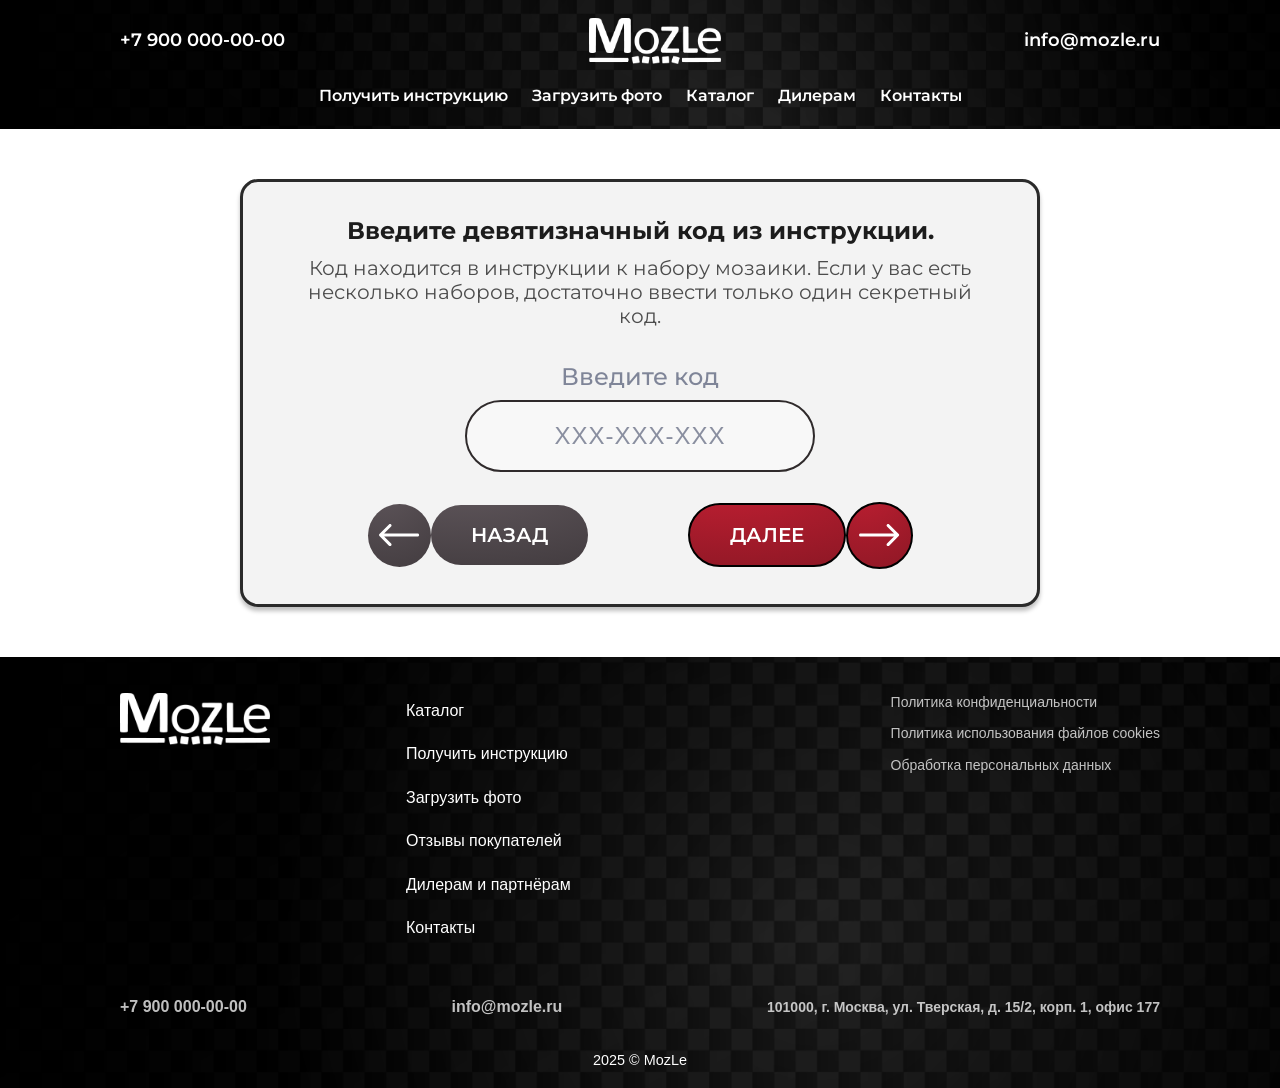
==== index.html @ 28b5d6a4 "main" ====
<!DOCTYPE html>
<html lang="en">
<head>
    <meta charset="UTF-8">
    <meta name="viewport" content="width=device-width, initial-scale=1.0">

    <title>generator</title>

    <link rel="preconnect" href="https://fonts.googleapis.com">
    <link rel="preconnect" href="https://fonts.gstatic.com" crossorigin>
    <link href="https://fonts.googleapis.com/css2?family=Montserrat:ital,wght@0,100..900;1,100..900&display=swap" rel="stylesheet">
    <link rel="stylesheet" href="style/style_generate.css">
    <link rel="stylesheet" href="style/style_generate_1000.css">

 
</head>
<body>
<!-- меню -->
 <div class="page">



<header>
<div class="center_header">
<div class="logo_box">
     <h3  class="PC_h3">+7 900 000-00-00</h3>
    <img src="img/logo.png" alt="">
    <h3 class="PC_h3">info@mozle.ru</h3>


</div>
            <div  id="menu" class="link_box">
                <a href="" class="header_link">Получить инструкцию</a>
                <a href="" class="header_link">Загрузить фото</a>
                <a href="" class="header_link">Каталог</a>
                <a href="" class="header_link">Дилерам</a>
                <a href="" class="header_link">Контакты</a>
            </div>
        </div>
    </header>
 <!-- меню конец -->

 <div class="menu_mobile">
    <div class="center_header_mob">

<div class="logo_box_mob">
    <img src="img/logo.png" alt="">
    <div class="burger" id="burger">
        <span></span>
        <span></span>
        <span></span>
    </div>
    <div class="right_txt_mob">
    <h3>+7 900 000-00-00</h3>
    <h3>info@mozle.ru</h3>
    </div>

</div>
            <div  id="menu2" class="link_box">
                <a href="" class="header_link">Получить инструкцию</a>
                <a href="" class="header_link">Загрузить фото</a>
                <a href="" class="header_link">Каталог</a>
                <a href="" class="header_link">Дилерам</a>
                <a href="" class="header_link">Контакты</a>
            </div>

        </div>
 </div>

 </div>

<div class="page">



    <div class="code-step">
  <div class="code-step__card">
    <h2 class="code-step__title">Введите девятизначный код из инструкции.</h2>

    <p class="code-step__text">
      Код находится в инструкции к набору мозаики. Если у вас есть несколько
      наборов, достаточно ввести только один секретный код.
    </p>

    <label for="secret-code" class="code-step__label">Введите код</label>

    <input
  id="secret-code"
  class="code-step__input"
  type="text"
  placeholder="XXX-XXX-XXX"
  maxlength="11"
  inputmode="text"
  autocomplete="off"
/>


<div class="code-step__actions">
<a href="index.html">
  <div class="step-btn step-btn--back">
    <button class="step-btn__icon step-btn__icon--dark" type="button" aria-label="Назад">
<svg width="41" height="23" viewBox="0 0 41 23" fill="none" xmlns="http://www.w3.org/2000/svg">
  <path d="M38.6357 9.54596C39.4642 9.54596 40.1357 10.2175 40.1357 11.046C40.1357 11.8744 39.4642 12.546 38.6357 12.546V11.046V9.54596ZM0.439262 12.1066C-0.146523 11.5208 -0.146523 10.5711 0.439262 9.9853L9.9852 0.439358C10.571 -0.146429 11.5207 -0.146429 12.1065 0.439358C12.6923 1.02514 12.6923 1.97489 12.1065 2.56068L3.62124 11.046L12.1065 19.5312C12.6923 20.117 12.6923 21.0668 12.1065 21.6526C11.5207 22.2383 10.571 22.2383 9.9852 21.6526L0.439262 12.1066ZM38.6357 11.046V12.546H1.49992V11.046V9.54596H38.6357V11.046Z" fill="white" />
</svg>
    </button>

    <button class="step-btn__main step-btn__main--dark" type="button">
      НАЗАД
    </button>
  </div>

</a>

  <a href="generate_step2.html">
      <div class="step-btn step-btn--next">
    
    <button class="step-btn__main step-btn__main--red" type="button">
      ДАЛЕЕ
    </button>

    <button class="step-btn__icon step-btn__icon--red" type="button" aria-label="Далее">
 <svg width="41" height="41" viewBox="0 0 41 23" fill="none" xmlns="http://www.w3.org/2000/svg">
  <path d="M1.5 9.54596C0.671573 9.54596 0 10.2175 0 11.046C0 11.8744 0.671573 12.546 1.5 12.546V11.046V9.54596ZM39.6965 12.1066C40.2823 11.5208 40.2823 10.5711 39.6965 9.9853L30.1505 0.439358C29.5648 -0.146429 28.615 -0.146429 28.0292 0.439358C27.4434 1.02514 27.4434 1.97489 28.0292 2.56068L36.5145 11.046L28.0292 19.5312C27.4434 20.117 27.4434 21.0668 28.0292 21.6526C28.615 22.2383 29.5648 22.2383 30.1505 21.6526L39.6965 12.1066ZM1.5 11.046V12.546H38.6358V11.046V9.54596H1.5V11.046Z" fill="white" />
</svg>
    </button>
  </div>
  </a>


</div>



  </div>
</div>
</div>
 <!-- меню mobile -->


<div class="page">


<footer class="site-footer">
    <!-- Основная навигация и информация -->
    <div class="footer-container">

        <!-- Левый блок: Название / Логотип (гипотетический) -->
        <div class="footer-brand">
            <a href="/" class="brand-link">
                <img class="footer_logo" src="img/logo.png" alt="">
            </a>
            <!-- Кнопка/ссылка для каталога, если нужно выделить -->
           
        </div>

        <!-- Центральный блок: Основное меню (первая колонка) -->
        <div class="footer-nav">
            <ul class="footer-menu">
                 <li><a href="#">Каталог</a></li>
                <li><a href="#">Получить инструкцию</a></li>
                <li><a href="#">Загрузить фото</a></li>
                <li><a href="#">Отзывы покупателей</a></li>
                <li><a href="#">Дилерам и партнёрам</a></li>
                <li><a href="#">Контакты</a></li>
            </ul>
        </div>

        <!-- Правый блок: Юридические документы и контакты (вторая колонка) -->
        <div class="footer-legal">
            <ul class="legal-links">
                <li><a href="#">Политика конфиденциальности</a></li>
                <li><a href="#">Политика использования файлов cookies</a></li>
                <li><a href="#">Обработка персональных данных</a></li>
            </ul>

        </div>
        <div class="footer-contacts">
            <a href="tel:+79000000000" class="contact-phone">+7 900 000-00-00</a>
            <a href="mailto:info@mozle.ru" class="contact-email">info@mozle.ru</a>
            <address class="contact-address">
                101000, г. Москва, ул. Тверская, д. 15/2, корп. 1, офис 177
            </address>
        </div>
    </div>

    <!-- Нижняя полоса с копирайтом -->
    <div class="footer-bottom">
        <p class="copyright">2025 © MozLe</p>
    </div>
</footer>
</div>


</body>
<script>

    const burger = document.getElementById('burger');
const menu = document.getElementById('menu2');

burger.addEventListener('click', () => {
    menu.classList.toggle('active');
});






















const wrapper = document.querySelector('.cards-wrapper');
const cards = document.querySelectorAll('.card');
const prev = document.querySelector('.arrow-prev');
const next = document.querySelector('.arrow-next');

if (wrapper && cards.length && prev && next) {
  let currentIndex = 0;
  let touchStartX = 0;
  let touchEndX = 0;
  let isSwiping = false;

  function updateActive() {
    cards.forEach(card => card.classList.remove('active'));
    cards[currentIndex].classList.add('active');
  }

  function goToNext() {
    if (currentIndex < cards.length - 1) {
      currentIndex++;
      updateActive();
    }
  }

  function goToPrev() {
    if (currentIndex > 0) {
      currentIndex--;
      updateActive();
    }
  }

  next.addEventListener('click', goToNext);
  prev.addEventListener('click', goToPrev);

  updateActive();
}












 const secretCodeInput = document.getElementById("secret-code");

  secretCodeInput.addEventListener("input", function (e) {
    let value = e.target.value;

    /* оставляем только цифры */
    value = value.replace(/\D/g, "");

    /* максимум 9 цифр */
    value = value.slice(0, 9);

    /* формат XXX-XXX-XXX */
    let formatted = value.match(/.{1,3}/g);
    e.target.value = formatted ? formatted.join("-") : "";
  });
</script>
</html>
---- style/style_generate.css ----
* {
    padding: 0;
    margin: 0;
}

body {
    margin: 0 auto;
    position: relative;
    font-family: "Montserrat", sans-serif;
    font-style: normal;
  
}
a {
  text-decoration: none;
}

.title_base_h1{

}

.page {
    margin: auto;
    max-width: 1280px;
}
header {
  padding-top: 18px;
  width: 100%;
  height: 125px;
  background-image: url(../img/block1_new.png);
background-size: cover;
}
.logo_box img {
    width: 150px ;
}
.logo_box h3 {
    font-size: 23px;
    color: white;
    font-weight: 600;
    text-align: right;
    line-height: 40px;
}
.logo_box {
    margin: auto;
    width: max-content;
    z-index: 3;
    display: flex;
    align-items: center;
    gap:75px;
}
.link_box a {
font-size: 19px; 
color: white; 
font-weight: 600; 
text-decoration: none;
}
.link_box { 
    margin-top:30px;
z-index: 3;
     display: flex;
      justify-content: space-between;
     }
.center_header {

    margin: auto;
    width: 945px;
}
.right_txt_mob {
    display: none;
}
.logo_box_mob {
    display: none;
}
.center_header_mob {
    display: none;
}
/* Бургер */
.burger {
    z-index: 3;
    display: none;
    width: 30px;
    height: 22px;
    flex-direction: column;
    justify-content: space-between;
    cursor: pointer;
}

.burger span { z-index: 3;
    display: block;
    height: 3px;
    width: 100%;
    background: white;
    border-radius: 2px;
}

/*menu*/



/*FOOTER*/
.footer_logo {
  width: 150px;
}
/* Стили для футера (можно добавить в ваш CSS файл) */
.site-footer {
  margin-top: 50px;
  background-repeat: no-repeat;
  background-size: cover;
    background-image: url(../img/footer.png); /* Темный фон, как на многих сайтах */
    color: #fff;
    padding: 40px 170px 20px;
    font-family: sans-serif;
  
}

.footer-container {
    display: grid;
    grid-template-columns: auto auto auto;
    max-width: 1200px;
    margin: 0 auto;
    gap: 30px;
}

/* Бренд */
.footer-brand {
    display: flex;
    flex-direction: column;
    min-width: 150px;
}
.brand-link {
    font-size: 28px;
    font-weight: bold;
    color: #fff;
    text-decoration: none;
    margin-bottom: 10px;
}
.brand-link:hover {
    color: #ff6b6b;
}
.catalog-link {
    background-color: #ff6b6b;
    color: #fff;
    padding: 8px 16px;
    text-decoration: none;
    border-radius: 4px;
    display: inline-block;
    width: fit-content;
}

/* Меню */
.footer-menu {
    list-style: none;
    padding: 0;
    margin: 0px 0px 0px 50px;
    
}
.footer-menu li {
    margin-bottom: 16px;

    font-weight: 400;
font-size: 21px;
line-height: 150%;
color: #fff;
}
.footer-menu a {
    color: #ffffff;
    text-decoration: none;
    transition: color 0.2s;

    font-weight: 400;
font-size: 18px;
line-height: 150%;
color: #fff;
}
.footer-menu a:hover {
    color: #ff6b6b;
}

/* Юридический блок */
.footer-legal {
  opacity: 0.75;
  display: flex;
    justify-content: flex-end;
    
}
.legal-links {
    list-style: none;
    padding: 0;
    margin: 0;
}
.legal-links li {
    margin-bottom: 16px;
     max-width: 280px;

}
.legal-links a {

 
    color: #ffffff;
    text-decoration: none;
    font-weight: 400;
font-size: 16px;
line-height: 150%;
color: #fff;
}
.legal-links a:hover {
    color: #ff6b6b;
}

/* Контакты */
.footer-contacts {
   opacity: 0.75;
    grid-column: 1 / -1; /* от логотипа до последней колонки */
    display: flex;
    justify-content: space-between;
    align-items: center;
    gap: 20px;
    margin-top: 20px;
}
.contact-phone,
.contact-email {
    color: #fff;
    text-decoration: none;
    font-weight: bold;
}
.contact-phone:hover,
.contact-email:hover {
    color: #ff6b6b;
}
.contact-address {
    font-style: normal;
    color: #aaa;
   font-weight: bold;
font-size: 16px;
line-height: 150%;
color: #fff;
}

/* Нижняя часть */
.footer-bottom {
    text-align: center;
    margin-top: 15px;
    padding-top: 20px;
 
}
.copyright {
    color: #ffffff;
    font-size: 0.9em;
    margin: 0;
}










.code-step {
  width: 100%;
  display: flex;
  justify-content: center;
  padding: 50px  0px 0px 0px;
  box-sizing: border-box;

  font-family: "Montserrat", sans-serif;
}

.code-step__card {
    width: 100%;
    max-width: 800px;
    background: #f3f3f3;
   border: 3px solid #2a2a2a;
border-radius: 18px;

   box-shadow: 0 4px 4px 0 rgba(0, 0, 0, 0.25);

    padding: 35px 36px 35px;
    box-sizing: border-box;
    text-align: center;
}
.code-step__title {
  margin: 0 0 10px;
  font-size: 24px;
  line-height: 1.2;
  font-weight: 700;
  color: #1c1c1c;
}

.code-step__text {
  max-width: 710px;
  margin: 0 auto 35px;
  font-size: 20px;
  font-weight: 400;
  color: #4c4c4c;
}

.code-step__label {
  display: block;
  margin-bottom: 8px;
  font-size: 24px;
  line-height: 1.2;
  font-weight: 500;
  color: #7f8598;
}

.code-step__input {
  width: 100%;
  max-width: 350px;
  height: 72px;
  margin: 0 auto;
  display: block;
  box-sizing: border-box;
  border: 2.5px solid #2f2a2b;
  border-radius: 999px;
  background: #f8f8f8;
  text-align: center;
  outline: none;
  font-size: 24px;
  font-weight: 500;
  color: #8a8fa0;
  letter-spacing: 1px;
}

.code-step__input::placeholder {
  color: #8a8fa0;
  opacity: 1;
}



.code-step__row {
  display: flex;
  align-items: center;
  gap: 0;
}

/* КНОПКИ */
.code-step__actions {
  margin-top: 30px;
  display: flex;
  justify-content: center;
  align-items: center;
  gap: 100px;
  flex-wrap: wrap;
}

.step-btn {
  display: flex;
  align-items: center;
}

.step-btn__main,
.step-btn__icon {
  border: 0;
  color: #fff;
  cursor: pointer;
  position: relative;
  overflow: hidden;
  font-family: "Montserrat", sans-serif;
  transition: all 0.3s ease;
  flex-shrink: 0;
}

/* ОВАЛЬНАЯ КНОПКА */
.step-btn__main {
  display: inline-flex;
  align-items: center;
  justify-content: center;
  padding: 20px 40px;
 

  border-radius: 36px;
  text-decoration: none;
  font-size: 20px;
  font-weight: 600;
  line-height: 1;
}

/* КРУГ */
.step-btn__icon {
    display: inline-flex;
    align-items: center;
    justify-content: center;

    padding: 11px;
    border-radius: 50%;
    margin-left: 0;
}

.step-btn__icon svg {
  width: 41px;
  height: 41px;
  display: block;
}

/* КРАСНАЯ */
.step-btn__main--red,
.step-btn__icon--red {
  border: 2px solid black;
  background: radial-gradient(
    315.13% 323.48% at 23.74% -32.66%,
    #bf1f32 0%,
    #590f17 100%
  );
}

/* ТЁМНАЯ */
.step-btn__main--dark,
.step-btn__icon--dark {
  background: radial-gradient(
    315.13% 323.48% at 23.74% -32.66%,
    #5f565b 0%,
    #242022 100%
  );
}

/* БЛИК ТОЛЬКО НА ОСНОВНОЙ КНОПКЕ */
.step-btn__main::before {
  content: "";
  position: absolute;
  top: 0;
  left: -75%;
  width: 50%;
  height: 100%;
  background: linear-gradient(
    120deg,
    rgba(255,255,255,0) 0%,
    rgba(255,255,255,0.6) 50%,
    rgba(255,255,255,0) 100%
  );
  transform: skewX(-25deg);
  pointer-events: none;
}

.step-btn__main:hover::before {
  animation: shine2 0.8s forwards;
}

@keyframes shine2 {
  0% {
    left: -75%;
  }
  100% {
    left: 125%;
  }
}

/* СДВИГ КРУГА */
.step-btn--next:hover .step-btn__icon {
  transform: translateX(4px);
}

.step-btn--back:hover .step-btn__icon {
  transform: translateX(-4px);
}

/* лёгкий hover */
.step-btn__main:hover,
.step-btn__icon:hover {
  filter: brightness(1.03);
}



/* =========================
   STEP 2
========================= */

.sets-step {
  width: 100%;
  padding: 28px 0px 0;
  box-sizing: border-box;
  text-align: center;
  font-family: "Montserrat", sans-serif;
}

.sets-step__title {
  margin: 0 0 26px;
  font-size: 24px;
  line-height: 1.2;
  font-weight: 700;
  color: #1c1c1c;
}

.sets-step__viewport {
  width: 90%;
  margin: auto;
  overflow: hidden;
}

.sets-step__track {
  display: grid;
  grid-template-columns: repeat(4, minmax(0, 1fr));
  gap: 14px;
  align-items: stretch;
  justify-items: center;
}

.set-card {
  width: 97%;
  height: 275px;
  max-width: 301px;
  border: 2.5px solid #2a2a2a;
  border-radius: 22px;
  overflow: hidden;
  background: #ffffff;
  transition: background 0.3s ease, transform 0.3s ease, box-shadow 0.3s ease;
  cursor: pointer;
  display: flex;
  flex-direction: column;
  box-shadow: 0 4px 10px rgba(0, 0, 0, 0.12);
}

.set-card__image-box {
  position: relative;
  flex: 1;
  min-height: 0;
  overflow: hidden;
  background: #ffffff;
  transition: background 0.3s ease;
}
.set-card__image {
  width: 100%;
  height: 100%;
  display: block;
  object-fit: cover;
  object-position: center;
  border-radius: 21px;
}

.set-card__bottom {
  height: 85px;
  min-height: 64px;
  background: #ffffff;
  display: flex;
  align-items: center;
  justify-content: center;
  padding: 10px 12px;
  box-sizing: border-box;
  transition: background 0.3s ease;
}


.set-card__name {
  margin: 0;
  font-size: 30px;
  line-height: 1;
  font-weight: 700;
  color: #1c1c1c;
  transition: color 0.3s ease;
}


.set-card:hover {
  transform: translateY(-1px);
}

/* ПОСЛЕ КЛИКА КРАСНЫЕ И ФОН ПОД КАРТИНКОЙ, И НИЖНИЙ БЛОК */
.set-card.is-active {
  background: #bf1f32;
}

.set-card.is-active .set-card__image-box {
  background: #bf1f32;
}

.set-card.is-active .set-card__bottom {
  background: #bf1f32;
}

.set-card.is-active .set-card__name {
  color: #ffffff;
}
/* кнопки количества */
.sets-count {
  margin: 20px auto 16px;
  width: max-content;
  display: grid;
  grid-template-columns: repeat(2, 180px); /* было меньше */
  gap: 14px 16px;
}

.sets-count__btn {

  height: 55px;

  border-radius: 999px;
  border: 2px solid #2a2a2a;
  background: #ffffff;
  color: #1c1c1c;
  font-family: "Montserrat", sans-serif;
  font-size: 20px;
  font-weight: 600;
  line-height: 1;
  cursor: pointer;
  transition: all 0.3s ease;
  box-shadow: 0 2px 5px rgba(0, 0, 0, 0.08);
}

/* Красная только после клика */
.sets-count__btn.is-active{
  color: #ffffff;
  border-color: #5f0f17;
  background: radial-gradient(
    315.13% 323.48% at 23.74% -32.66%,
    #bf1f32 0%,
    #590f17 100%
  );
box-shadow: 0 1px 2px 0 rgba(0, 0, 0, 0.1), 2px 3px 3px 0 rgba(0, 0, 0, 0.09), 3px 6px 4px 0 rgba(0, 0, 0, 0.05), 5px 11px 5px 0 rgba(0, 0, 0, 0.01), 8px 17px 5px 0 rgba(0, 0, 0, 0);
}

/* недоступная */
.sets-count__btn.is-disabled {
  background: #d8d8d8;
  color: #6d6d6d;
  border-color: #a7a7a7;
  opacity: 0.55;
  cursor: not-allowed;
  pointer-events: none;
  box-shadow: none;
}

.sets-step__note {
  max-width: 880px;
  margin: 30px auto;
  font-size: 14px;
  line-height: 1.35;
  font-weight: 400;
  color: #4c4c4c;
}

.sets-step__note-link {
  color: #bf1f32;
  font-weight: 700;
  text-decoration: none;
}

.sets-step__note-link:hover {
  text-decoration: underline;
}

.sets-step__actions {
  margin-top: 22px;
}

.sets-step__actions a {
  text-decoration: none;

}



.set-card__image-box,
.set-card__image {
  border-top-left-radius: 21px;
  border-top-right-radius: 21px;

   border-bottom-left-radius: 21px;
  border-bottom-right-radius: 21px;
}











/* =========================
   STEP 3
========================= */
 .canvas-step {
    width: 100%;
    padding: 28px 0 0;
    box-sizing: border-box;
    text-align: center;
    font-family: "Montserrat", sans-serif;
  }

  .canvas-step__title {
    margin: 0 0 26px;
    font-size: 24px;
    line-height: 1.2;
    font-weight: 700;
    color: #1c1c1c;
  }

  .canvas-step__top {
    width: max-content;
    margin: 0 auto 22px;
    display: flex;
    align-items: flex-start;
    gap: 52px;
  }

  /* карточка step 3 в стиле step 2 */
.canvas-preview-card {
  width: 97%;
  height: 275px;
  max-width: 240px;
  border: 2.5px solid #2a2a2a;
  border-radius: 18px;
  overflow: hidden;
  background: #ffffff;
  transition: background 0.3s ease, transform 0.3s ease, box-shadow 0.3s ease;
  cursor: pointer;
  display: flex;
  flex-direction: column;
  box-shadow: 0 4px 10px rgba(0, 0, 0, 0.12);
}

.canvas-preview-card__image-box {
  position: relative;
  flex: 1;
  min-height: 0;
  overflow: hidden;
  background: #ffffff;
  transition: background 0.3s ease;

border-radius: 16px;
}

.canvas-preview-card__image {
  width: 100%;
  height: 100%;
  display: block;
  object-fit: cover;
  object-position: center;

  /* у самой картинки скругление убрать */
  border-radius: 0;
}

.canvas-preview-card__bottom {
  height: 85px;
  min-height: 64px;
  background: #ffffff;
  display: flex;
  align-items: center;
  justify-content: center;
  padding: 10px 10px;
  box-sizing: border-box;
  transition: background 0.3s ease;
}

.canvas-preview-card__name {
  margin: 0;
  font-size: 30px;
  font-weight: 700;
  color: #1c1c1c;
  transition: color 0.3s ease;
}

  .canvas-preview-card:hover {
    transform: translateY(-1px);
  }



  /* схемы справа */
  .cancas_cont {
    width: 200px;
    display: flex;
    padding-left: 30px;
  }
.canvas-step__schemes {

  display: flex;
  flex-direction: column;
  gap: 14px;
  padding-top: 6px;
}

.canvas-scheme {
  display: grid;
  gap: 0;
  width: max-content;
}

.canvas-scheme span {
  width: 28px;
  height: 28px;
  background: #d9d9d9;
  border: 1.5px solid #6a6a6a;
  box-sizing: border-box;
}

.canvas-scheme--tall {
  margin: 0 auto;
}

  .canvas-scheme--wide {
    grid-template-columns: repeat(3, 28px);
    grid-template-rows: repeat(2, 28px);
  }

 
  /* кнопки размеров step 3 — в том же стиле */
  .canvas-size {
    margin: 20px auto 16px;
    width: max-content;
    display: grid;
    grid-template-columns: repeat(4, 120px);
    gap: 14px 16px;
  }

  .canvas-size__btn {
    height: 55px;
    border-radius: 999px;
    border: 2px solid #2a2a2a;
    background: #ffffff;
    color: #1c1c1c;
    font-family: "Montserrat", sans-serif;
    font-size: 20px;
    font-weight: 600;
    line-height: 1;
    cursor: pointer;
    transition: all 0.3s ease;
    box-shadow: 0 2px 5px rgba(0, 0, 0, 0.08);
  }

  .canvas-size__btn.is-active {
    color: #ffffff;
    border-color: #5f0f17;
    background: radial-gradient(
      315.13% 323.48% at 23.74% -32.66%,
      #bf1f32 0%,
      #590f17 100%
    );
    box-shadow:
      0 1px 2px 0 rgba(0, 0, 0, 0.1),
      2px 3px 3px 0 rgba(0, 0, 0, 0.09),
      3px 6px 4px 0 rgba(0, 0, 0, 0.05),
      5px 11px 5px 0 rgba(0, 0, 0, 0.01),
      8px 17px 5px 0 rgba(0, 0, 0, 0);
  }

  .canvas-step__note {
    max-width: 880px;
    margin: 30px auto;
    font-size: 14px;
    line-height: 1.35;
    font-weight: 400;
    color: #4c4c4c;
  }

  .canvas-step__note-link {
    color: #bf1f32;
    font-weight: 700;
    text-decoration: none;
  }

  .canvas-step__note-link:hover {
    text-decoration: underline;
  }

  .canvas-step__actions {
    margin-top: 22px;
  }


.canvas-step__actions a {
  text-decoration: none;
}

.canvas-size__btn.is-disabled {
  background: #d8d8d8;
  color: #6d6d6d;
  border-color: #a7a7a7;
  opacity: 0.55;
  cursor: not-allowed;
  pointer-events: none;
  box-shadow: none;
}








/* =========================
   STEP 4
========================= */

.upload-step {
  width: 100%;
  padding: 26px 0 0;
  box-sizing: border-box;
  text-align: center;
  font-family: "Montserrat", sans-serif;
}

.upload-step__title {
  margin: 15px 0 35px 0px ;
  font-size: 24px;
  line-height: 1.15;
  font-weight: 700;
  color: #1c1c1c;
}

.upload-box {
  width: 100%;
  max-width: 634px;
  min-height: 404px;
  margin: 0 auto;
  border: 2.5px solid #1f1f1f;
  border-radius: 18px;
  background: #efefef;
  box-sizing: border-box;
  padding: 46px 36px 34px;
  display: flex;
  flex-direction: column;
  align-items: center;
  justify-content: flex-start;
}

.upload-box__icon {
  width: 108px;
  height: 108px;
  color: #0f0f0f;
  margin-bottom: 24px;
}

.upload-box__icon svg {
  width: 100%;
  height: 100%;
  display: block;
}

.upload-box__text {
  margin: 0 0 20px;
  font-size: 24px;
  line-height: 1.15;
  font-weight: 600;
  color: #1d1d1d;
}

.upload-box__input {
  display: none;
}

.upload-action {
  display: inline-flex;
  align-items: center;
  justify-content: center;
  gap: 0;
  text-decoration: none;
  cursor: pointer;
  margin-bottom: 18px;
}

.upload-action__icon,
.upload-action__main {
  color: #ffffff;
  border: 2px solid #111111;
  background: radial-gradient(
    315.13% 323.48% at 23.74% -32.66%,
    #bf1f32 0%,
    #590f17 100%
  );
}

.upload-action__icon {
  width: 54px;
  height: 54px;
  border-radius: 50%;
  display: inline-flex;
  align-items: center;
  justify-content: center;
  flex: 0 0 54px;
  margin-right: -2px;
}

.upload-action__icon svg {
  width: 28px;
  height: 28px;
  display: block;
}

.upload-action__main {
  min-width: 362px;
  height: 58px;
  padding: 0 28px;
  border-radius: 999px;
  display: inline-flex;
  align-items: center;
  justify-content: center;
  font-size: 18px;
  line-height: 1;
  font-weight: 700;
  letter-spacing: 0.01em;
}

.upload-box__limit {
  margin: 0;
  font-size: 18px;
  line-height: 1.2;
  font-weight: 400;
  color: #4a4a4a;
}

.upload-step__actions {
  margin-top: 126px;
}

.upload-step__actions a {
  text-decoration: none;
}




/* =========================
   STEP 5
========================= */

.tips_step {
  margin-top: 50px;
  display: flex;
  justify-content: center;
  align-items: center;
}
.kolobka1 img {
  margin-top: 20px;
  width: 350px;
}
.img_step5_2 {
  margin-left: 60px;
}
.img_step5_1 {
  margin-right: 60px;
}
.kolobka1 h1 {
  max-width: 395px;
  font-weight: 700;
font-size: 20px;
line-height: 130%;
text-align: center;
color: #0f0f0f;
}
.kolobka1 {
  display: flex;
  flex-direction: column;
  align-items: center;
  justify-content: center;
  text-align: center;
}
.step5_mobile {
  display: none;
}

/* =========================
   TABLET 1001-1280
========================= */

@media (max-width: 1280px) and (min-width: 1001px) {
  body {
    overflow-x: hidden;
  }

  header {
    height: auto;
    padding: 18px 24px 24px;
    box-sizing: border-box;
  }

  .center_header {
    width: 100%;
    max-width: 1040px;
    padding: 0;
  }

  .logo_box {
    width: 100%;
    justify-content: space-between;
    gap: 24px;
  }

  .logo_box img {
    width: 132px;
  }

  .logo_box h3 {
    font-size: 18px;
    line-height: 1.3;
  }

  .link_box {
    width: 100%;
    margin-top: 22px;
    gap: 18px 24px;
    justify-content: center;
    flex-wrap: wrap;
  }

  .link_box a {
    font-size: 16px;
  }

  .site-footer {
    padding: 36px 40px 20px;
    box-sizing: border-box;
  }

  .footer-container {
    width: 100%;
    max-width: 1040px;
    grid-template-columns: minmax(150px, 0.7fr) minmax(0, 1fr) minmax(220px, 0.95fr);
    gap: 24px;
  }

  .footer-container > * {
    min-width: 0;
  }

  .footer-menu {
    margin-left: 0;
  }

  .footer-menu li {
    margin-bottom: 12px;
  }

  .footer-menu a {
    font-size: 16px;
    line-height: 1.35;
  }

  .legal-links li {
    max-width: none;
    margin-bottom: 12px;
  }

  .legal-links a,
  .contact-address {
    font-size: 14px;
    line-height: 1.4;
  }

  .footer-contacts {
    align-items: flex-start;
    flex-wrap: wrap;
    gap: 14px 20px;
  }
}

@media (max-width: 1120px) and (min-width: 1001px) {
  .center_header {
    max-width: 980px;
  }

  .logo_box {
    gap: 16px;
  }

  .logo_box h3 {
    font-size: 16px;
  }

  .link_box {
    gap: 14px 18px;
  }

  .link_box a {
    font-size: 15px;
  }

  .site-footer {
    padding-left: 28px;
    padding-right: 28px;
  }

  .footer-container {
    grid-template-columns: minmax(140px, 0.6fr) minmax(0, 1fr) minmax(200px, 0.9fr);
    gap: 18px;
  }

  .footer-menu a {
    font-size: 15px;
  }
}
.editor-side__meta {
  display: none;
}
---- style/style_generate_1000.css ----
/* мобильная версия */
@media (max-width: 1000px) {
  /*меню*/
   header {
        height: auto;
        padding-bottom: 20px;
        position: relative;
        z-index: 100;

        display: none;
    }



.page_mobile{
  max-width: 390px;
  margin: 0 auto;
  background: white;
}
.footer-nav {
  display: none;
}
.footer-legal {
  display: none;
}
.menu_mobile {
    height: auto;
    padding-bottom: 20px;
    position: relative;
    z-index: 100;
    display: flex;
    justify-content: center;
    align-items: center;
    padding-top: 10px;
     background-image: url(../img/headerbg-mob.png);
    background-size: cover;
    }


    .center_header_mob {
        width: 90%;
        display: block;
    }

    .logo_box_mob {
        width: 100%;
       
        display: grid;
        grid-template-columns: auto 1fr auto;
        grid-template-rows: auto auto;
        align-items: center;
        row-gap: 10px;

       
    }

    /* логотип */
    .logo_box_mob img {
        grid-column: 1 / 2;
        grid-row: 1 / 2;
        width: 150px;
    }

    /* бургер справа */
    .burger {
        grid-column: 3 / 4;
        grid-row: 1 / 2;
        display: flex;
    }

    /* телефон и почта снизу */
    .right_txt_mob {
        display: flex;
        justify-content: space-between;
        align-items: center;
        grid-column: 1 / 4;
        grid-row: 2 / 3;
        width: 100%;
    }

    .right_txt_mob h3 {
        margin: 0;
        font-size: 16px;
        color: white;
        font-weight: 600;
        line-height: 26px;
    }

    /* меню */
    .link_box {
        position: absolute;
        top: 73%;
        left: 0;
        width: 100%;
        background: #262626;
        flex-direction: column;
        align-items: center;
        gap: 20px;
        padding: 10px 0;
        display: none;
        z-index: 10;
    }

    .link_box.active {
        display: flex;
    }



/*footer*/


.footer_logo {
  width: 170px;
}

.site-footer {
    margin-top: 5px;
    color: #fff;
    padding: 40px 30px 20px;
    font-family: sans-serif;

    background-repeat: no-repeat;
    background-size: cover;
     background-image: url(../img/footer_mob.png); 
}

.footer-container {
    display: flex;
    flex-direction: column;
    grid-template-columns: auto auto auto;
    max-width: 1200px;
    margin: 0 auto;
    gap: 30px;
}

/* Бренд */
.footer-brand {
  align-items: center;
  margin: auto;
  justify-content: center;
    display: flex;
    flex-direction: column;
    min-width: 150px;
}
.brand-link {
    font-size: 28px;
    font-weight: bold;
    color: #fff;
    text-decoration: none;
    margin-bottom: 10px;
}
.brand-link:hover {
    color: #ff6b6b;
}
.catalog-link {
    background-color: #ff6b6b;
    color: #fff;
    padding: 8px 16px;
    text-decoration: none;
    border-radius: 4px;
    display: inline-block;
    width: fit-content;
}

/* Меню */
.footer-menu {
    list-style: none;
    padding: 0;
    margin: 0px 0px 0px 0px;

      text-align: center;
    align-items: center;
    
}
.footer-menu li {
    margin-bottom: 16px;

    font-weight: 400;
font-size: 18px;
line-height: 150%;
color: #fff;
}
.footer-menu a {
    color: #ffffff;
    text-decoration: none;
    transition: color 0.2s;

    font-weight: 400;
font-size: 18px;
line-height: 150%;
color: #fff;
}
.footer-menu a:hover {
    color: #ff6b6b;
}

/* Юридический блок */
.footer-legal {
  text-align: center;
    align-items: center;
  display: flex;
  flex-direction: column;
    justify-content: center;
    
}
.legal-links {
width: max-content !important;
  display: flex;
  flex-direction: column;
  justify-content: center;
    list-style: none;
    padding: 0;
    margin: 0;
}
.legal-links li {
    margin-bottom: 16px;
     max-width: 280px;

}
.legal-links a {

 
    color: #ffffff;
    text-decoration: none;
    font-weight: 400;
font-size: 16px;
line-height: 150%;
color: #fff;
}
.legal-links a:hover {
    color: #ff6b6b;
}

/* Контакты */
.footer-contacts {
  text-align: center;
  flex-direction: column;
    grid-column: 1 / -1; /* от логотипа до последней колонки */
    display: flex;
    justify-content: space-between;
    align-items: center;
    gap: 20px;
    margin-top: 20px;
}
.contact-phone,
.contact-email {
    color: #fff;
    text-decoration: none;
    font-weight: bold;
}
.contact-phone:hover,
.contact-email:hover {
    color: #ff6b6b;
}
.contact-address {
    font-style: normal;
    color: #aaa;
   font-weight: bold;
font-size: 16px;
line-height: 150%;
color: #fff;
}

/* Нижняя часть */
.footer-bottom {
    text-align: center;
    margin-top: 15px;
    padding-top: 20px;
 
}
.copyright {
    color: #ffffff;
    font-size: 0.9em;
    margin: 0;
}





















  .code-step {
    padding: 15px;
  }

  .code-step__card {
    max-width: 342px;
    border-radius: 18px;
    padding: 34px 26px 24px;
border: 3px solid #2a2a2a;
    box-shadow: 0 4px 4px 0 rgba(0, 0, 0, 0.25);
background: #fff;
  }

  .code-step__title {
    font-size: 20px;
    line-height: 1.18;
    margin-bottom: 28px;
  }

  .code-step__text {
    max-width: 260px;
    font-size: 14px;
    line-height: 143%;
    margin-bottom: 24px;
  }

  .code-step__label {
    font-size: 18px;
    margin-bottom: 10px;
  }

  .code-step__input {
    max-width: 286px;
    height: 56px;
    font-size: 22px;
    margin-bottom: 8px;
  }

  .code-step__actions {
    margin-top: 22px;
    flex-direction: column;
    align-items: stretch;
    gap: 16px;
  }

  .code-step__row {
    width: 100%;
    justify-content: flex-start;
    gap: 8px;
  }

  .code-step__row--back .circle-btn {
    width: 62px;
    height: 62px;
    flex: 0 0 62px;
  }

  .code-step__row--next .circle-btn {
    width: 62px;
    height: 62px;
    flex: 0 0 62px;
  }

  .main-btn {
    height: 64px;
    font-size: 24px;
    min-width: 0;
    flex: 1;
    padding: 0 20px;
  }

  .circle-btn svg {
    width: 30px;
    height: 30px;
  }



    .code-step__actions {
    margin-top: 24px;
    flex-direction: column;
    align-items: stretch;
    gap: 16px;
  }

  .step-btn {
    width: 100%;
  }

  .step-btn--back {
    justify-content: flex-start;
  }

  .step-btn--next {
    justify-content: flex-start;
  }

  .step-btn__main {
    height: 64px;
    border-radius: 40px;
    font-size: 22px;
    font-weight: 600;
    padding: 0 24px;
  }

  .step-btn--back .step-btn__main {
    width: 230px;
  }

  .step-btn--next .step-btn__main {
    width: 230px;
  }

  .step-btn__icon {
    width: 62px;
    height: 62px;
    padding: 0;
  }

  .step-btn__icon svg {
    width: 30px;
    height: 100px;
  }
}



@media (max-width: 389px) {
  .code-step {
    padding: 12px 8px;
  }

  .code-step__card {
    width: 100%;
    max-width: none;
    padding: 24px 14px 20px;
    border-radius: 18px;
    box-sizing: border-box;
  }

  .code-step__actions {
    gap: 12px;
  }

  .step-btn {
    width: 100%;
  }

  .step-btn--back,
  .step-btn--next {
    justify-content: flex-start;
    gap: 8px;
  }

  .step-btn__main {
    width: calc(100% - 56px);
    min-width: 0;
    height: 54px;
    padding: 0 14px;
    border-radius: 30px;
    font-size: 18px;
    box-sizing: border-box;
  }

  .step-btn--back .step-btn__main,
  .step-btn--next .step-btn__main {
    width: calc(100% - 56px);
  }

  .step-btn__icon {
    width: 48px;
    height: 48px;
    flex: 0 0 48px;
  }

  .step-btn__icon svg {
    width: 24px;
    height: 24px;
  }
}














/* =========================
   STEP 2 MOBILE
========================= */

@media (max-width: 1000px) {
  .sets-step {
    padding: 12px 0 0;
    overflow: hidden;
  }

  .sets-step__title {
    max-width: 320px;
    margin: 0 auto 18px;
    font-size: 20px;
    line-height: 1.15;
  }

  .sets-step__viewport {
    width: 100%;
    overflow: hidden;
    padding-left: 15px;
    box-sizing: border-box;
  }

  .sets-step__track {
    display: flex;
    gap: 14px;
    transition: transform 0.35s ease;
    will-change: transform;
  }

  .set-card {
    flex: 0 0 calc(100% - 66px);
    max-width: 258px;
    border-radius: 14px;
  }

  .set-card__image-box {
    height: 168px;
    padding: 8px;
  }

  .set-card__bottom {
    min-height: 60px;
    padding: 10px;
  }

  .set-card__name {
    font-size: 20px;
  }

  .set-card:hover {
    transform: none;
  }

  /* на мобилке цвет только у активной карточки */
  .set-card:hover .set-card__bottom,
  .set-card:hover .set-card__name {
    background: inherit;
    color: inherit;
  }

  .set-card.is-active .set-card__bottom {
    background: #bf1f32;
  }

  .set-card.is-active .set-card__name {
    color: #ffffff;
  }

  .sets-count {
    margin: 16px auto 16px;
    grid-template-columns: repeat(2, 95px);
    gap: 10px 10px;
  }

  .sets-count__btn {
    height: 31px;
    font-size: 12px;
    font-weight: 600;
    border-width: 1.5px;
  }

  .sets-step__note {
    max-width: 320px;
    padding: 0 14px;
    box-sizing: border-box;
    font-size: 12px;
    line-height: 1.25;
  }

  .sets-step__actions {
    margin-top: 18px;
    padding: 0 15px;
    box-sizing: border-box;
  }
}

@media (max-width: 389px) {
  .sets-step__viewport {
    padding-left: 10px;
  }

  .set-card {
    flex: 0 0 calc(100% - 58px);
  }

  .sets-count {
    grid-template-columns: repeat(2, 94px);
    gap: 8px 8px;
  }

  .sets-step__note {
    max-width: 300px;
    padding: 0 10px;
  }
}

/* ===== step1 mobile buttons: match reference layout ===== */
@media (max-width: 1000px) {
  .code-step__actions {
    width: 240px;
    margin: 24px auto 0;
    display: flex;
    flex-direction: column;
    align-items: stretch;
    gap: 18px;
  }

  .code-step__actions a {
    width: auto;
    text-decoration: none;
  }

  .code-step__actions a:first-child {
    align-self: flex-start;
  }

  .code-step__actions a:last-child {
    align-self: flex-end;
  }

  .code-step__actions .step-btn {
    width: auto;
    justify-content: flex-start;
  }

  .code-step__actions .step-btn__main {
    width: 170px !important;
    min-width: 170px !important;
    height: 48px !important;
    min-height: 48px !important;
    padding: 0 18px !important;
    border-radius: 999px;
    font-size: 15px !important;
    font-weight: 600;
    letter-spacing: 0;
    box-sizing: border-box;
  }

  .code-step__actions .step-btn__icon {
    width: 48px !important;
    height: 48px !important;
    flex: 0 0 48px !important;
    padding: 0 !important;
  }

  .code-step__actions .step-btn__icon svg {
    width: 28px !important;
    height: 18px !important;
  }
}

@media (max-width: 389px) {
  .code-step__actions {
    width: 228px;
    gap: 16px;
  }

  .code-step__actions .step-btn__main {
    width: 160px !important;
    min-width: 160px !important;
    height: 46px !important;
    min-height: 46px !important;
    font-size: 14px !important;
  }

  .code-step__actions .step-btn__icon {
    width: 46px !important;
    height: 46px !important;
    flex-basis: 46px !important;
  }

  .code-step__actions .step-btn__icon svg {
    width: 26px !important;
    height: 17px !important;
  }
}

/* Unified mobile actions */
@media (max-width: 1000px) {
  .code-step__actions {
    width: 269px !important;
    max-width: 100% !important;
    margin: 24px auto 0 !important;
    display: flex !important;
    flex-direction: column !important;
    align-items: stretch !important;
    gap: 18px !important;
  }

  .code-step__actions > a,
  .code-step__actions > div {
    display: block !important;
    width: 100% !important;
  }

  .code-step__actions .step-btn {
    width: 100% !important;
    display: flex !important;
    align-items: center !important;
    gap: 0 !important;
  }

  .code-step__actions .step-btn--back {
    justify-content: flex-start !important;
  }

  .code-step__actions .step-btn--next {
    justify-content: flex-end !important;
  }

  .code-step__actions .step-btn__main {
    width: 171px !important;
    min-width: 171px !important;
    height: 52px !important;
    min-height: 52px !important;
    padding: 0 16px !important;
    border-radius: 999px !important;
    box-sizing: border-box !important;
    display: flex !important;
    align-items: center !important;
    justify-content: center !important;
    text-align: center !important;
    font-size: 15px !important;
    font-weight: 600 !important;
    line-height: 1 !important;
    white-space: nowrap !important;
  }

  .code-step__actions .step-btn__icon {
    width: 52px !important;
    height: 52px !important;
    min-width: 52px !important;
    flex: 0 0 52px !important;
    padding: 0 !important;
    display: flex !important;
    align-items: center !important;
    justify-content: center !important;
  }

  .code-step__actions .step-btn--back .step-btn__icon {
    order: 1 !important;
    margin-right: -1px !important;
  }

  .code-step__actions .step-btn--back .step-btn__main {
    order: 2 !important;
  }

  .code-step__actions .step-btn--next .step-btn__main {
    order: 1 !important;
  }

  .code-step__actions .step-btn--next .step-btn__icon {
    order: 2 !important;
    margin-left: -1px !important;
  }

  .code-step__actions .step-btn__icon svg {
    width: 24px !important;
    height: 24px !important;
  }
}


@media (max-width: 389px) {
  .code-step__actions {
    width: min(269px, calc(100vw - 24px)) !important;
  }
}

@media (max-width: 1000px) {
  .site-footer {
    margin-top: 30px !important;
  }
}
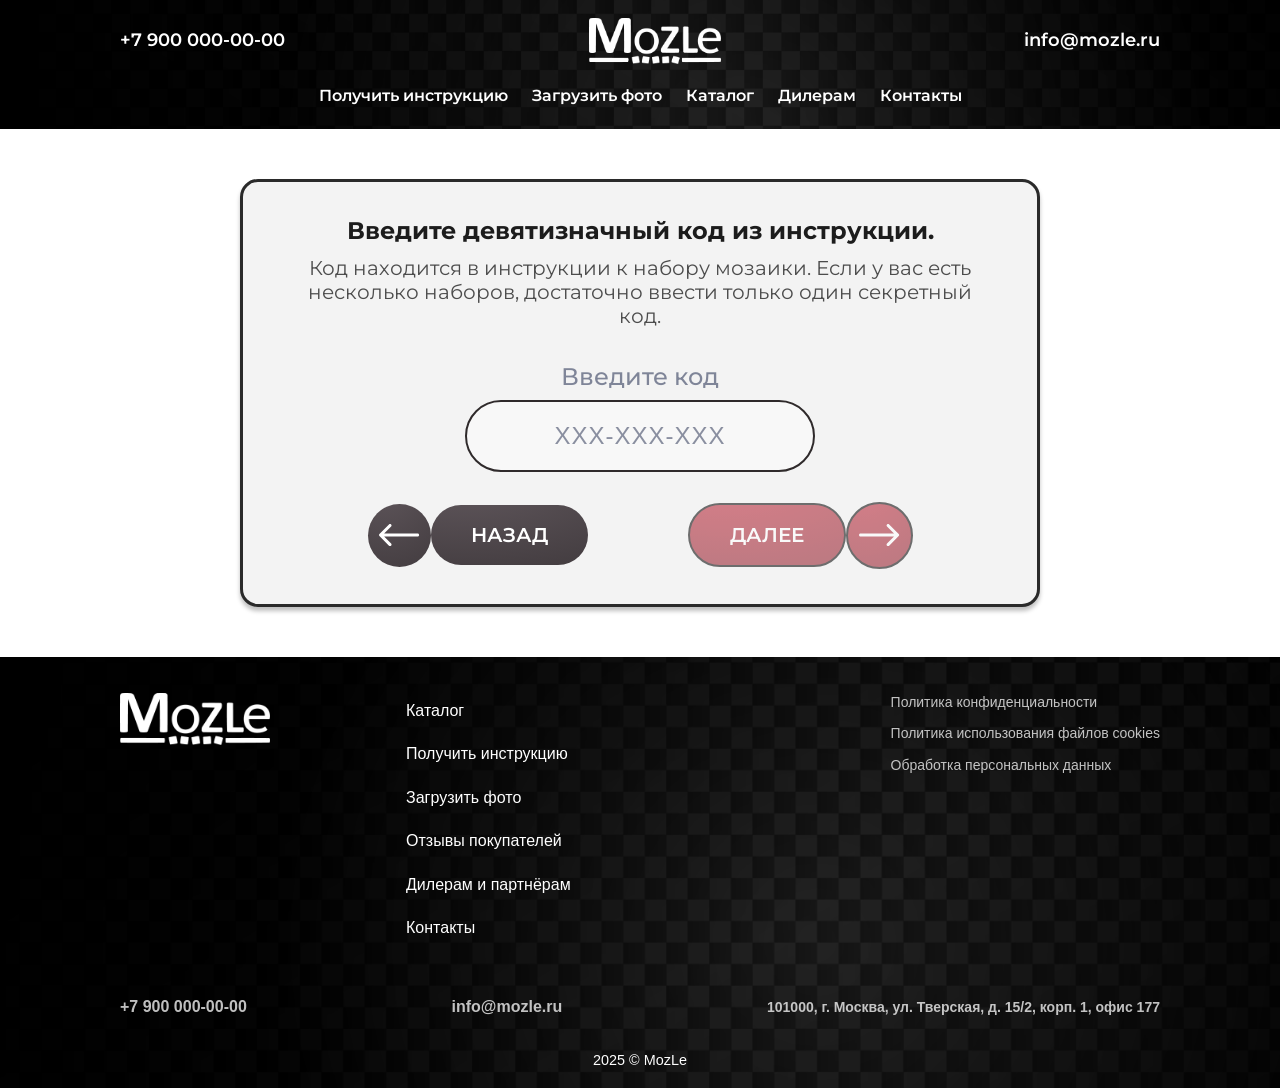
==== commit 8202de27: "main" ====
--- a/index.html
+++ b/index.html
@@ -11,6 +11,20 @@
     <link href="https://fonts.googleapis.com/css2?family=Montserrat:ital,wght@0,100..900;1,100..900&display=swap" rel="stylesheet">
     <link rel="stylesheet" href="style/style_generate.css">
     <link rel="stylesheet" href="style/style_generate_1000.css">
+    <style>
+      .code-step__actions a.is-disabled {
+        cursor: not-allowed;
+      }
+
+      .code-step__actions a.is-disabled .step-btn__main--red,
+      .code-step__actions a.is-disabled .step-btn__icon--red {
+        opacity: 0.55;
+      }
+
+      .code-step__actions a.is-disabled button {
+        cursor: not-allowed;
+      }
+    </style>
 
  
 </head>
@@ -111,7 +125,7 @@
 
 </a>
 
-  <a href="generate_step2.html">
+  <a id="next-step-link" href="generate_step2.html">
       <div class="step-btn step-btn--next">
     
     <button class="step-btn__main step-btn__main--red" type="button">
@@ -270,19 +284,44 @@
 
 
  const secretCodeInput = document.getElementById("secret-code");
-
-  secretCodeInput.addEventListener("input", function (e) {
-    let value = e.target.value;
-
-    /* оставляем только цифры */
-    value = value.replace(/\D/g, "");
-
-    /* максимум 9 цифр */
-    value = value.slice(0, 9);
-
-    /* формат XXX-XXX-XXX */
-    let formatted = value.match(/.{1,3}/g);
-    e.target.value = formatted ? formatted.join("-") : "";
+const nextStepLink = document.getElementById("next-step-link");
+
+if (secretCodeInput && nextStepLink) {
+  const nextStepHref = nextStepLink.getAttribute("href") || "generate_step2.html";
+
+  function getDigits(value) {
+    return value.replace(/\D/g, "").slice(0, 9);
+  }
+
+  function setNextStepState(enabled) {
+    nextStepLink.classList.toggle("is-disabled", !enabled);
+    nextStepLink.setAttribute("aria-disabled", String(!enabled));
+
+    if (enabled) {
+      nextStepLink.setAttribute("href", nextStepHref);
+      nextStepLink.removeAttribute("tabindex");
+    } else {
+      nextStepLink.removeAttribute("href");
+      nextStepLink.setAttribute("tabindex", "-1");
+    }
+  }
+
+  function formatAndValidateCode() {
+    const digits = getDigits(secretCodeInput.value);
+    const formatted = digits.match(/.{1,3}/g);
+    secretCodeInput.value = formatted ? formatted.join("-") : "";
+    setNextStepState(digits.length === 9);
+  }
+
+  secretCodeInput.addEventListener("input", formatAndValidateCode);
+
+  nextStepLink.addEventListener("click", function (event) {
+    if (getDigits(secretCodeInput.value).length !== 9) {
+      event.preventDefault();
+    }
   });
+
+  formatAndValidateCode();
+}
 </script>
-</html>+</html>
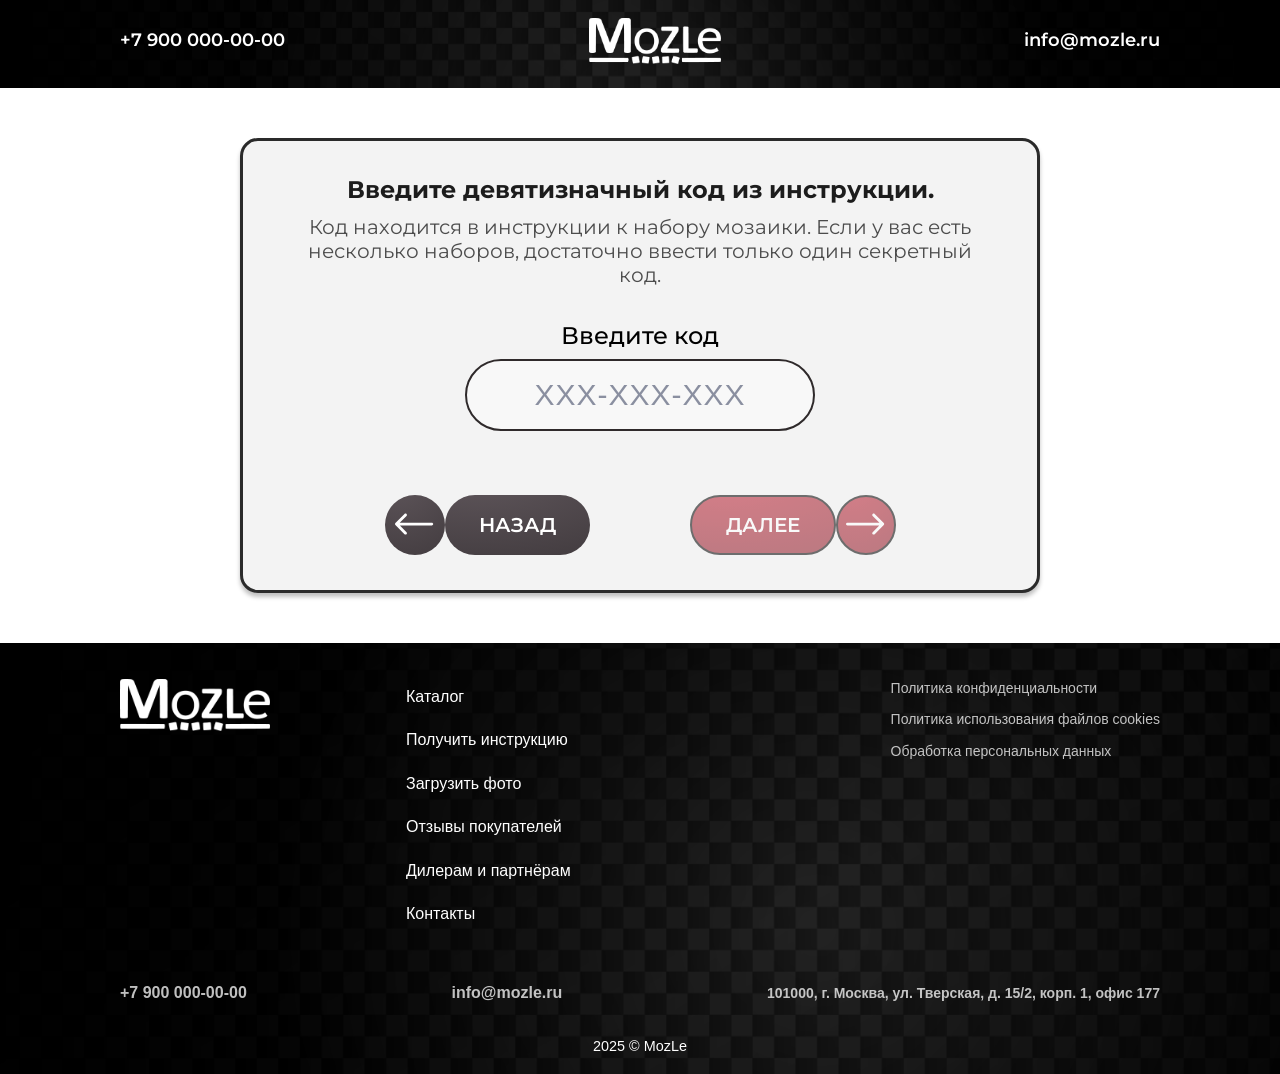
==== commit 57a4f75d: "main" ====
--- a/index.html
+++ b/index.html
@@ -24,9 +24,51 @@
       .code-step__actions a.is-disabled button {
         cursor: not-allowed;
       }
+
+      .code-step__label {
+        color: #000000;
+      }
+
+      #secret-code.code-step__input {
+        font-size: 30px;
+      }
+
+      #secret-code.code-step__input.is-valid {
+        color: #000000;
+      }
+
+      .code-step__status {
+        min-height: 24px;
+        margin-top: 10px;
+        font-size: 18px;
+        line-height: 1.2;
+        font-weight: 600;
+        color: #8a8fa0;
+      }
+
+      .code-step__status.is-valid {
+        color: #157347;
+      }
+
+      .code-step__status.is-invalid {
+        color: #b42318;
+      }
+
+      @media (max-width: 1000px) {
+        #secret-code.code-step__input {
+          font-size: 26px;
+        }
+
+        .code-step__status {
+          min-height: 20px;
+          font-size: 14px;
+          margin-top: 8px;
+        }
+      }
     </style>
 
  
+    <link rel="stylesheet" href="style/style_generate_buttons_unified.css">
 </head>
 <body>
 <!-- меню -->
@@ -43,14 +85,7 @@
 
 
 </div>
-            <div  id="menu" class="link_box">
-                <a href="" class="header_link">Получить инструкцию</a>
-                <a href="" class="header_link">Загрузить фото</a>
-                <a href="" class="header_link">Каталог</a>
-                <a href="" class="header_link">Дилерам</a>
-                <a href="" class="header_link">Контакты</a>
-            </div>
-        </div>
+</div>
     </header>
  <!-- меню конец -->
 
@@ -59,26 +94,8 @@
 
 <div class="logo_box_mob">
     <img src="img/logo.png" alt="">
-    <div class="burger" id="burger">
-        <span></span>
-        <span></span>
-        <span></span>
-    </div>
-    <div class="right_txt_mob">
-    <h3>+7 900 000-00-00</h3>
-    <h3>info@mozle.ru</h3>
-    </div>
-
-</div>
-            <div  id="menu2" class="link_box">
-                <a href="" class="header_link">Получить инструкцию</a>
-                <a href="" class="header_link">Загрузить фото</a>
-                <a href="" class="header_link">Каталог</a>
-                <a href="" class="header_link">Дилерам</a>
-                <a href="" class="header_link">Контакты</a>
-            </div>
-
-        </div>
+</div>
+</div>
  </div>
 
  </div>
@@ -98,7 +115,7 @@
 
     <label for="secret-code" class="code-step__label">Введите код</label>
 
-    <input
+<input
   id="secret-code"
   class="code-step__input"
   type="text"
@@ -107,6 +124,7 @@
   inputmode="text"
   autocomplete="off"
 />
+<p id="code-status" class="code-step__status" aria-live="polite"></p>
 
 
 <div class="code-step__actions">
@@ -211,9 +229,11 @@
     const burger = document.getElementById('burger');
 const menu = document.getElementById('menu2');
 
-burger.addEventListener('click', () => {
-    menu.classList.toggle('active');
-});
+if (burger && menu) {
+    burger.addEventListener('click', () => {
+        menu.classList.toggle('active');
+    });
+}
 
 
 
@@ -285,9 +305,11 @@
 
  const secretCodeInput = document.getElementById("secret-code");
 const nextStepLink = document.getElementById("next-step-link");
-
-if (secretCodeInput && nextStepLink) {
+const codeStatus = document.getElementById("code-status");
+
+if (secretCodeInput && nextStepLink && codeStatus) {
   const nextStepHref = nextStepLink.getAttribute("href") || "generate_step2.html";
+  const validCode = "111111111";
 
   function getDigits(value) {
     return value.replace(/\D/g, "").slice(0, 9);
@@ -306,18 +328,58 @@
     }
   }
 
+  function setCodeStatus(state) {
+    codeStatus.classList.remove("is-valid", "is-invalid");
+
+    if (state === "valid") {
+      codeStatus.textContent = "Код корректен.";
+      codeStatus.classList.add("is-valid");
+      secretCodeInput.classList.add("is-valid");
+      return;
+    }
+
+    secretCodeInput.classList.remove("is-valid");
+
+    if (state === "invalid") {
+      codeStatus.textContent = "Код некорректен.";
+      codeStatus.classList.add("is-invalid");
+      return;
+    }
+
+    if (state === "typing") {
+      codeStatus.textContent = "Введите 9 цифр кода.";
+      return;
+    }
+
+    codeStatus.textContent = "";
+  }
+
   function formatAndValidateCode() {
     const digits = getDigits(secretCodeInput.value);
     const formatted = digits.match(/.{1,3}/g);
     secretCodeInput.value = formatted ? formatted.join("-") : "";
-    setNextStepState(digits.length === 9);
+    const isValid = digits === validCode;
+    setNextStepState(isValid);
+
+    if (!digits.length) {
+      setCodeStatus("empty");
+      return;
+    }
+
+    if (isValid) {
+      setCodeStatus("valid");
+      return;
+    }
+
+    setCodeStatus(digits.length === 9 ? "invalid" : "typing");
   }
 
   secretCodeInput.addEventListener("input", formatAndValidateCode);
 
   nextStepLink.addEventListener("click", function (event) {
-    if (getDigits(secretCodeInput.value).length !== 9) {
+    if (getDigits(secretCodeInput.value) !== validCode) {
       event.preventDefault();
+      setCodeStatus("invalid");
     }
   });
 
--- a/style/style_generate.css
+++ b/style/style_generate.css
@@ -623,12 +623,13 @@
 }
 
 .sets-step__note {
-  max-width: 880px;
+  max-width: 100%;
   margin: 30px auto;
-  font-size: 14px;
+  font-size: 16px;
   line-height: 1.35;
   font-weight: 400;
   color: #4c4c4c;
+  white-space: nowrap;
 }
 
 .sets-step__note-link {
@@ -694,8 +695,8 @@
     width: max-content;
     margin: 0 auto 22px;
     display: flex;
-    align-items: flex-start;
-    gap: 52px;
+    align-items: center;
+    gap: 40px;
   }
 
   /* карточка step 3 в стиле step 2 */
@@ -764,16 +765,20 @@
 
   /* схемы справа */
   .cancas_cont {
-    width: 200px;
+    width: 310px;
     display: flex;
-    padding-left: 30px;
+    justify-content: center;
+    align-items: center;
+    padding-left: 0;
   }
 .canvas-step__schemes {
-
   display: flex;
-  flex-direction: column;
-  gap: 14px;
-  padding-top: 6px;
+  flex-direction: row;
+  gap: 42px;
+  min-height: 220px;
+  align-items: center;
+  justify-content: center;
+  padding-top: 0;
 }
 
 .canvas-scheme {
@@ -783,11 +788,18 @@
 }
 
 .canvas-scheme span {
-  width: 28px;
-  height: 28px;
+  width: 33px;
+  height: 33px;
   background: #d9d9d9;
-  border: 1.5px solid #6a6a6a;
+  border: 2px solid #6a6a6a;
   box-sizing: border-box;
+}
+
+@media (min-width: 1001px) {
+  .canvas-step__schemes.is-large-cells .canvas-scheme span {
+    width: 43px;
+    height: 43px;
+  }
 }
 
 .canvas-scheme--tall {
@@ -795,8 +807,8 @@
 }
 
   .canvas-scheme--wide {
-    grid-template-columns: repeat(3, 28px);
-    grid-template-rows: repeat(2, 28px);
+    grid-template-columns: repeat(3, 40px);
+    grid-template-rows: repeat(2, 40px);
   }
 
  
@@ -805,8 +817,8 @@
     margin: 20px auto 16px;
     width: max-content;
     display: grid;
-    grid-template-columns: repeat(4, 120px);
-    gap: 14px 16px;
+    grid-template-columns: repeat(4, 134px);
+    gap: 14px 22px;
   }
 
   .canvas-size__btn {
@@ -841,12 +853,13 @@
   }
 
   .canvas-step__note {
-    max-width: 880px;
+    max-width: 100%;
     margin: 30px auto;
-    font-size: 14px;
+    font-size: 16px;
     line-height: 1.35;
     font-weight: 400;
     color: #4c4c4c;
+    white-space: nowrap;
   }
 
   .canvas-step__note-link {
@@ -958,6 +971,17 @@
 
 .upload-action__icon,
 .upload-action__main {
+  color: #8a8fa0;
+  border: 2px solid #2f2a2b;
+  background: #f8f8f8;
+}
+
+.upload-action__icon svg path {
+  fill: currentColor;
+}
+
+.upload-action.is-loaded .upload-action__icon,
+.upload-action.is-loaded .upload-action__main {
   color: #ffffff;
   border: 2px solid #111111;
   background: radial-gradient(
@@ -1188,4 +1212,4 @@
 }
 .editor-side__meta {
   display: none;
-}+}
--- a/style/style_generate_1000.css
+++ b/style/style_generate_1000.css
@@ -24,86 +24,40 @@
   display: none;
 }
 .menu_mobile {
-    height: auto;
-    padding-bottom: 20px;
+    min-height: 0;
+    padding: 15px 0px;
     position: relative;
     z-index: 100;
     display: flex;
     justify-content: center;
     align-items: center;
-    padding-top: 10px;
-     background-image: url(../img/headerbg-mob.png);
+    background-image: url(../img/headerbg-mob.png);
     background-size: cover;
-    }
-
-
-    .center_header_mob {
-        width: 90%;
-        display: block;
-    }
-
-    .logo_box_mob {
-        width: 100%;
-       
-        display: grid;
-        grid-template-columns: auto 1fr auto;
-        grid-template-rows: auto auto;
-        align-items: center;
-        row-gap: 10px;
-
-       
-    }
-
-    /* логотип */
-    .logo_box_mob img {
-        grid-column: 1 / 2;
-        grid-row: 1 / 2;
-        width: 150px;
-    }
-
-    /* бургер справа */
-    .burger {
-        grid-column: 3 / 4;
-        grid-row: 1 / 2;
-        display: flex;
-    }
-
-    /* телефон и почта снизу */
-    .right_txt_mob {
-        display: flex;
-        justify-content: space-between;
-        align-items: center;
-        grid-column: 1 / 4;
-        grid-row: 2 / 3;
-        width: 100%;
-    }
-
-    .right_txt_mob h3 {
-        margin: 0;
-        font-size: 16px;
-        color: white;
-        font-weight: 600;
-        line-height: 26px;
-    }
-
-    /* меню */
-    .link_box {
-        position: absolute;
-        top: 73%;
-        left: 0;
-        width: 100%;
-        background: #262626;
-        flex-direction: column;
-        align-items: center;
-        gap: 20px;
-        padding: 10px 0;
-        display: none;
-        z-index: 10;
-    }
-
-    .link_box.active {
-        display: flex;
-    }
+}
+
+.center_header_mob {
+    width: 100%;
+    display: flex;
+    justify-content: center;
+}
+
+.logo_box_mob {
+    width: auto;
+    display: flex;
+    align-items: center;
+    justify-content: center;
+}
+
+.logo_box_mob img {
+    width: 150px;
+    display: block;
+}
+
+.burger,
+.right_txt_mob,
+.menu_mobile .link_box {
+    display: none !important;
+}
 
 
 
--- a/style/style_generate_buttons_unified.css
+++ b/style/style_generate_buttons_unified.css
@@ -0,0 +1,108 @@
+/* Unified transition buttons across generator steps */
+
+:root {
+  --gen-btn-dark: radial-gradient(315.13% 323.48% at 23.74% -32.66%, #5f565b 0%, #242022 100%);
+  --gen-btn-red: radial-gradient(315.13% 323.48% at 23.74% -32.66%, #bf1f32 0%, #590f17 100%);
+}
+
+.step-btn,
+.email-action {
+  display: inline-flex;
+  align-items: center;
+  gap: 0;
+}
+
+.step-btn__main,
+.email-action__main {
+  min-height: 60px !important;
+  padding: 0 34px !important;
+  border-radius: 36px !important;
+  font-size: 20px !important;
+  font-weight: 600 !important;
+  line-height: 1 !important;
+  box-sizing: border-box;
+}
+
+.step-btn__icon,
+.email-action__icon {
+  width: 60px !important;
+  height: 60px !important;
+  min-width: 60px !important;
+  flex: 0 0 60px !important;
+  padding: 0 !important;
+  border-radius: 50% !important;
+  box-sizing: border-box;
+}
+
+.step-btn__icon svg,
+.email-action__icon svg {
+  width: 39px !important;
+  height: 23px !important;
+}
+
+.step-btn__main--dark,
+.step-btn__icon--dark,
+.email-action__main--dark,
+.email-action__icon--dark {
+  border: 0 !important;
+  background: var(--gen-btn-dark) !important;
+  color: #ffffff !important;
+}
+
+.step-btn__main--red,
+.step-btn__icon--red,
+.email-action__main--outline,
+.email-action__icon--outline,
+.email-action--continue.is-active .email-action__main,
+.email-action--continue.is-active .email-action__icon {
+  border: 2px solid #000000 !important;
+  background: var(--gen-btn-red) !important;
+  color: #ffffff !important;
+}
+
+.email-action[aria-disabled="true"] .email-action__main,
+.email-action[aria-disabled="true"] .email-action__icon {
+  opacity: 0.55;
+}
+
+@media (max-width: 1000px) {
+  .step-btn__main,
+  .email-action__main {
+    height: 48px !important;
+    min-height: 48px !important;
+    font-size: 14px !important;
+    padding: 0 16px !important;
+    border-radius: 999px !important;
+  }
+
+  .step-btn__icon,
+  .email-action__icon {
+    width: 48px !important;
+    height: 48px !important;
+    min-width: 48px !important;
+    flex: 0 0 48px !important;
+  }
+
+  .step-btn__icon svg,
+  .email-action__icon svg {
+    width: 24px !important;
+    height: 24px !important;
+  }
+}
+
+@media (max-width: 389px) {
+  .step-btn__main,
+  .email-action__main {
+    height: 48px !important;
+    min-height: 48px !important;
+    font-size: 14px !important;
+  }
+
+  .step-btn__icon,
+  .email-action__icon {
+    width: 46px !important;
+    height: 46px !important;
+    min-width: 46px !important;
+    flex: 0 0 46px !important;
+  }
+}
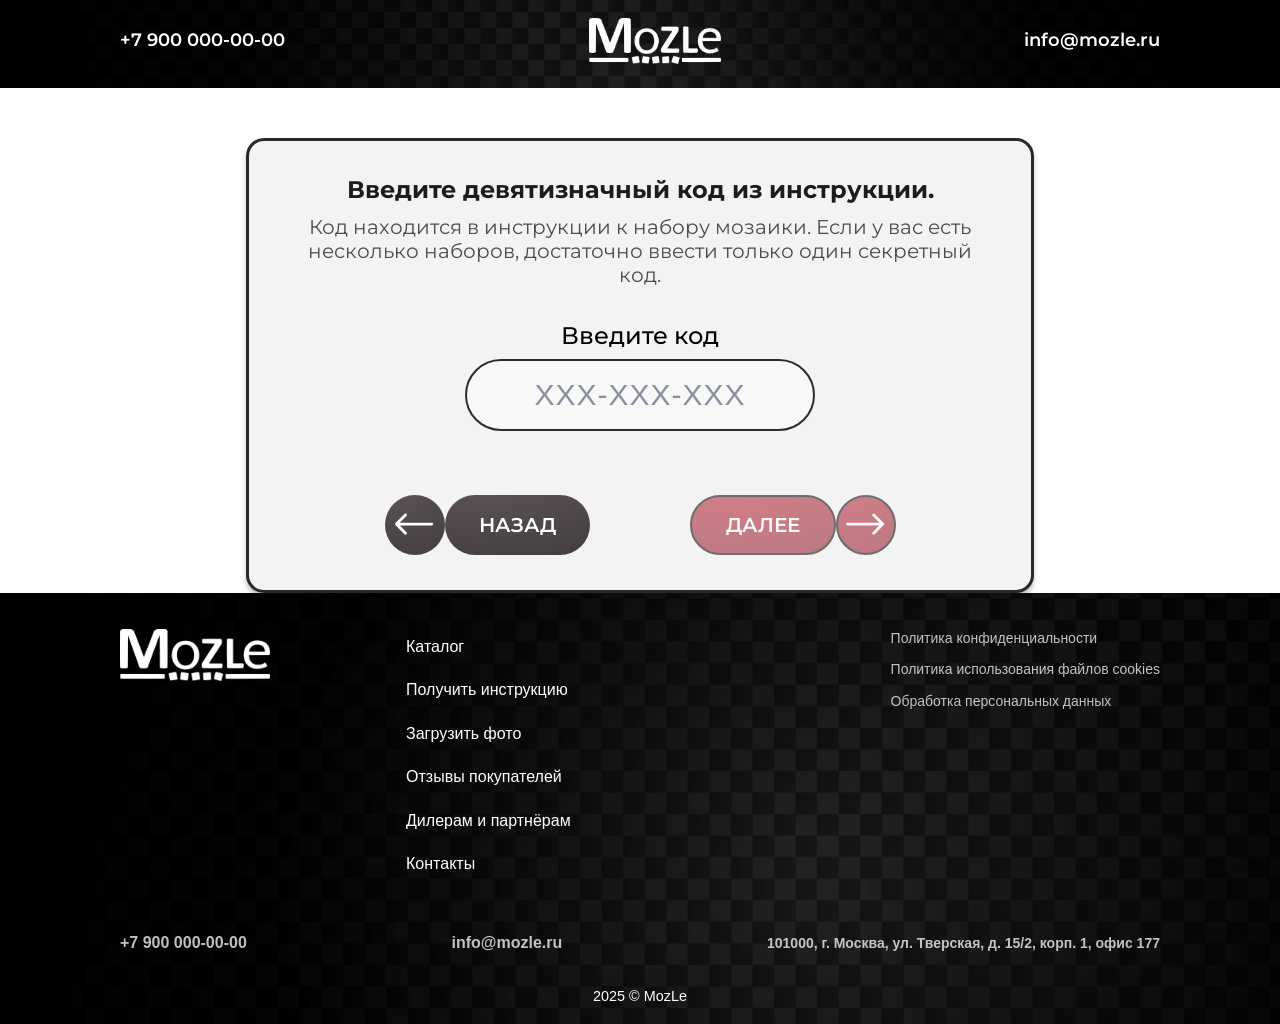
==== commit 1fcb9ae3: "main" ====
--- a/index.html
+++ b/index.html
@@ -12,6 +12,27 @@
     <link rel="stylesheet" href="style/style_generate.css">
     <link rel="stylesheet" href="style/style_generate_1000.css">
     <style>
+      html,
+      body {
+        height: 100%;
+      }
+
+      body {
+        min-height: 100vh;
+        margin: 0;
+        display: flex;
+        flex-direction: column;
+      }
+
+      .page {
+        flex: 1 0 auto;
+        margin: 0 auto;
+      }
+
+      .site-footer {
+        margin-top: auto;
+      }
+
       .code-step__actions a.is-disabled {
         cursor: not-allowed;
       }
@@ -72,7 +93,7 @@
 </head>
 <body>
 <!-- меню -->
- <div class="page">
+
 
 
 
@@ -98,7 +119,7 @@
 </div>
  </div>
 
- </div>
+
 
 <div class="page">
 
@@ -164,12 +185,12 @@
 
 
   </div>
-</div>
+</div> 
 </div>
  <!-- меню mobile -->
 
 
-<div class="page">
+
 
 
 <footer class="site-footer">
@@ -220,7 +241,7 @@
         <p class="copyright">2025 © MozLe</p>
     </div>
 </footer>
-</div>
+
 
 
 </body>
--- a/style/style_generate.css
+++ b/style/style_generate.css
@@ -25,7 +25,7 @@
 header {
   padding-top: 18px;
   width: 100%;
-  height: 125px;
+  height: 76px;
   background-image: url(../img/block1_new.png);
 background-size: cover;
 }
--- a/style/style_generate_1000.css
+++ b/style/style_generate_1000.css
@@ -18,7 +18,7 @@
   background: white;
 }
 .footer-nav {
-  display: none;
+  display: block;
 }
 .footer-legal {
   display: none;
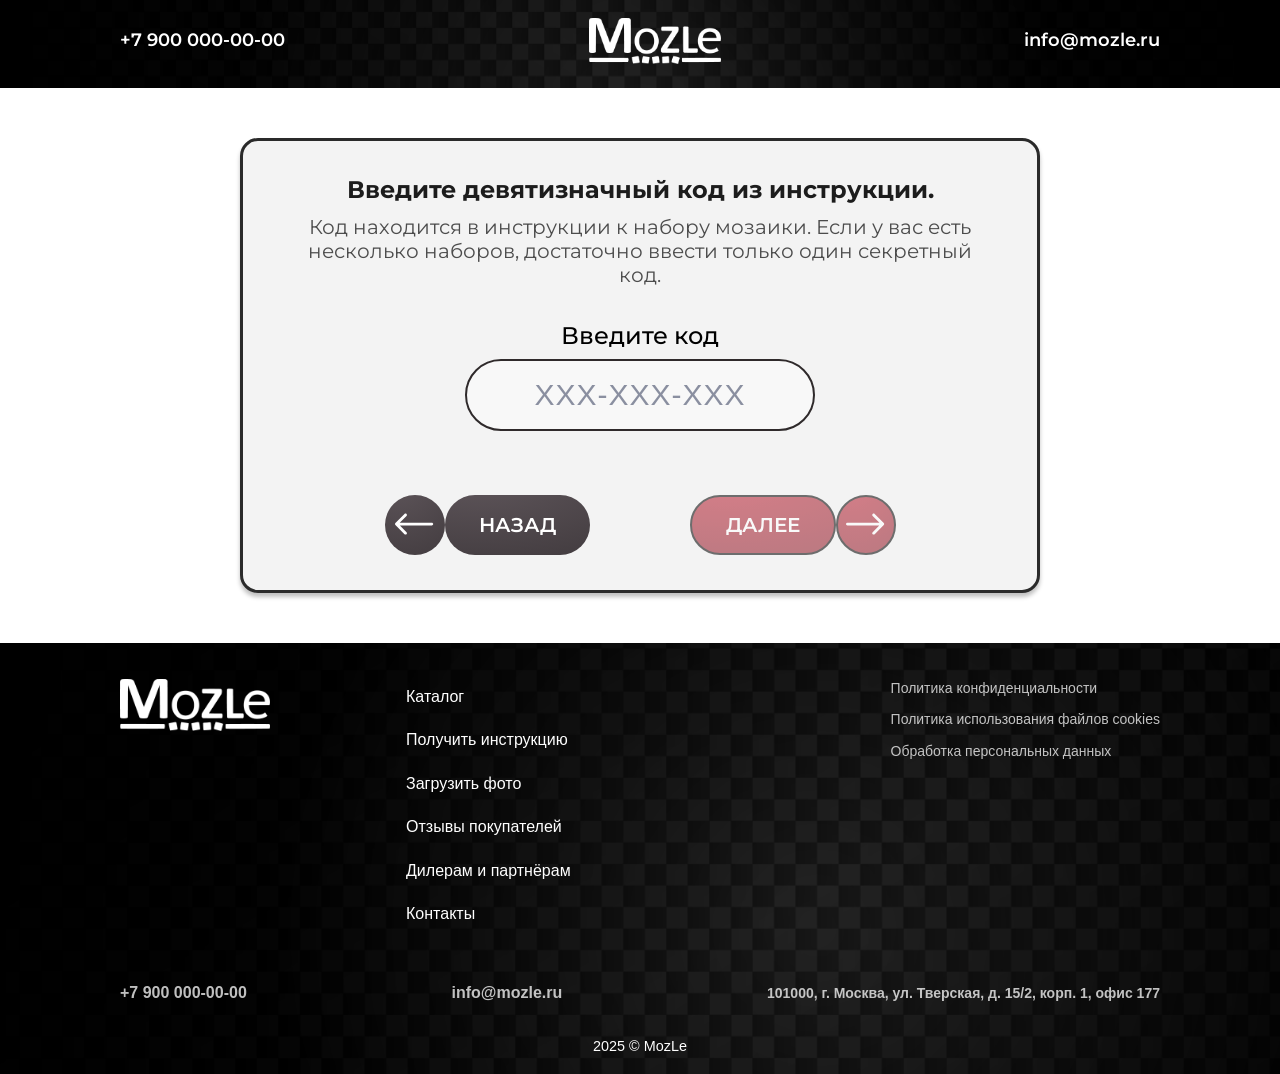
==== commit 551d4199: "main 28april" ====
--- a/index.html
+++ b/index.html
@@ -12,25 +12,8 @@
     <link rel="stylesheet" href="style/style_generate.css">
     <link rel="stylesheet" href="style/style_generate_1000.css">
     <style>
-      html,
-      body {
-        height: 100%;
-      }
-
-      body {
-        min-height: 100vh;
-        margin: 0;
-        display: flex;
-        flex-direction: column;
-      }
-
       .page {
-        flex: 1 0 auto;
         margin: 0 auto;
-      }
-
-      .site-footer {
-        margin-top: auto;
       }
 
       .code-step__actions a.is-disabled {
@@ -84,6 +67,16 @@
           min-height: 20px;
           font-size: 14px;
           margin-top: 8px;
+        }
+      }
+
+      @media (min-width: 1921px) {
+        .site-footer {
+          margin-top: 95px;
+        }
+
+        .code-step {
+          padding-top: 95px;
         }
       }
     </style>
